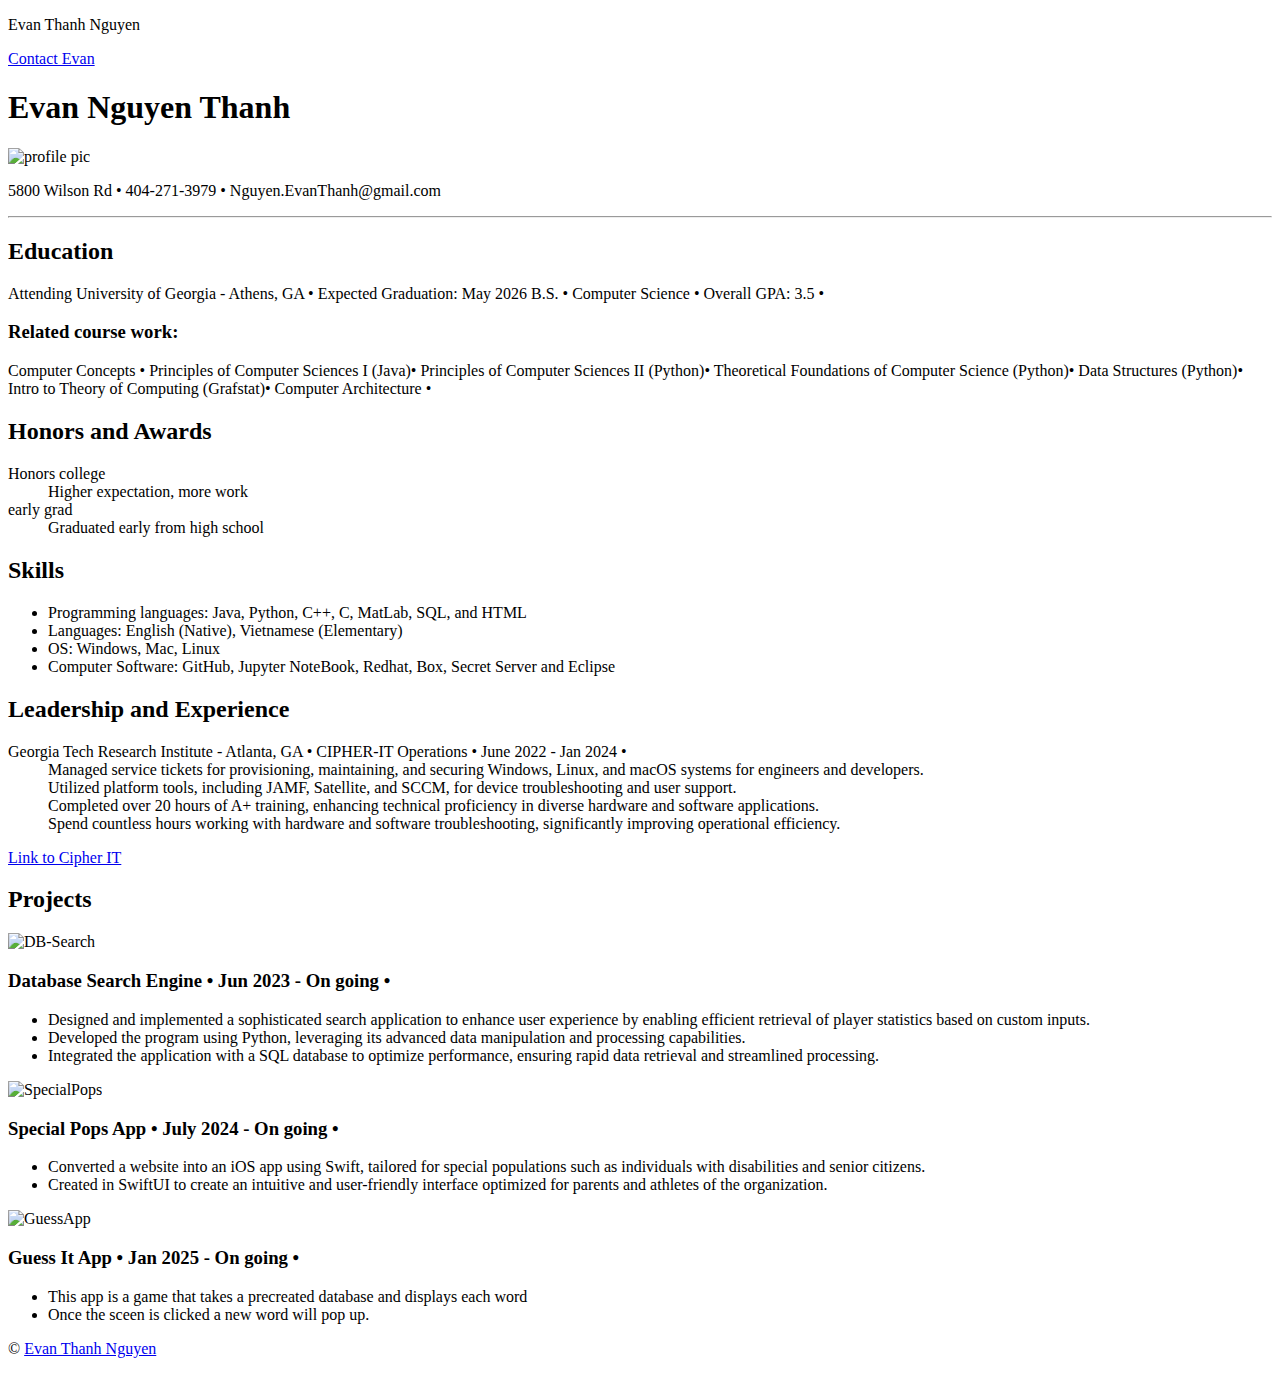
==== index.html @ 9b8197e3 "Add files via upload" ====
<!DOCTYPE html>
<html lang="em">
    <header> 
        <title> Evan Thanh Nguyen</title>
        <link rel="stylesheet"  href="Css/style.css">
    </header>
    <body>
<nav> 
    <p>Evan Thanh Nguyen</p>
    <a href="Contact.html">
    <p>Contact Evan</p>
    </a>
    
</nav>
<section class="splash">
<h1> Evan Nguyen Thanh </h1>

<img src="Images/profile.png" alt="profile pic" width="70" height="100"></img>

<p> 5800 Wilson Rd • 404-271-3979 • Nguyen.EvanThanh@gmail.com</p>

</section>
<hr> 

<section class="education"> 
    <h2> Education </h2>

    <p> Attending University of Georgia - Athens, GA • Expected Graduation: May 2026 B.S. • Computer Science • Overall GPA: 3.5 • 
    </p>
    <h3>Related course work:</h3>

    <p>Computer Concepts •
        Principles of Computer Sciences I (Java)•
        Principles of Computer Sciences II (Python)•
        Theoretical Foundations of Computer Science (Python)•
        Data Structures (Python)•
        Intro to Theory of Computing (Grafstat)•
        Computer Architecture •
        </p>
    <h2> Honors and Awards</h2> 
    <dl>
        <dt>Honors college</dt>
        <dd>Higher expectation, more work</dd>
        <dt>early grad</dt>
        <dd>Graduated early from high school</dd>
      </dl>
      


</section>
<section class="skills"> 
    <h2>Skills</h2>
    <ul>
        <li>Programming languages: Java, Python, C++, C, MatLab, SQL, and  HTML</li>
        <li>Languages: English (Native), Vietnamese (Elementary)</li>
        <li>OS: Windows, Mac, Linux</li>
        <li>Computer Software: GitHub, Jupyter NoteBook, Redhat, Box, Secret Server and Eclipse </li>
      </ul>




</section>

<section class="leadership">
    <h2> Leadership and Experience </h2>
    <dl>
        <dt>Georgia Tech Research Institute - Atlanta, GA • CIPHER-IT Operations • June 2022 - Jan 2024  •</dt>
        <dd>Managed service tickets for provisioning, maintaining, and securing Windows, Linux, and macOS systems for engineers and developers.</dd>
        <dd>Utilized platform tools, including JAMF, Satellite, and SCCM, for device troubleshooting and user support.</dd>
        <dd>Completed over 20 hours of A+ training, enhancing technical proficiency in diverse hardware and software applications.</dd>
        <dd>Spend countless hours working with hardware and software troubleshooting, significantly improving operational efficiency.</dd>
    </dl>
    <a href="https://www.gtri.gatech.edu/laboratories/cybersecurity-information-protection-and-hardware-evaluation-research" target="_blank">Link to Cipher IT</a>



</section>
<section> 
<div class="three-col">

<h2> Projects</h2>
<div class="card">
<div class= "Db">
    <img src="Images/search .jpeg" alt="DB-Search" width="70" height="100"></img>
<h3>Database Search Engine • Jun 2023 - On going • </h3>
<ul>
    <li> Designed and implemented a sophisticated search application to enhance user experience by enabling efficient retrieval of player statistics based on custom inputs.</li>
    <li>Developed the program using Python, leveraging its advanced data manipulation and processing capabilities.</li>
    <li>Integrated the application with a SQL database to optimize performance, ensuring rapid data retrieval and streamlined processing.</li>
</ul>
</div>
<div class=" Sp-app">
    <img src="Images/SPapp.png" alt="SpecialPops" width="70" height="100"></img>
<h3> Special Pops App • July 2024 - On going •  </h3>
<ul>
    <li>Converted a website into an iOS app using Swift, tailored for special populations such as individuals with disabilities and senior citizens.</li>
    <li>Created in SwiftUI to create an intuitive and user-friendly interface optimized for parents and athletes of the organization. </li>


</ul>
</div>

<div class="game">
<img src="Images/GuessApp.png" alt="GuessApp" width="70" height="100"></img>

<h3> Guess It App • Jan 2025 - On going •  </h3>
<ul>
    <li>This app is a game that takes a precreated database and displays each word</li>
    <li>Once the sceen is clicked a new word will pop up.</li>


</ul>
</div>
</div>
</div>
</section>
</body>
<footer> 
    <p>&#169; <a href="Contact.html">Evan Thanh Nguyen</a>
    <a href="https://www.linkedin.com/in/evannguyen0909/" target="_blank" rel="noopener noreferrer">
        <i class="fab fa-linkedin"></i>
    </a>
</p>
</footer> 


</html>
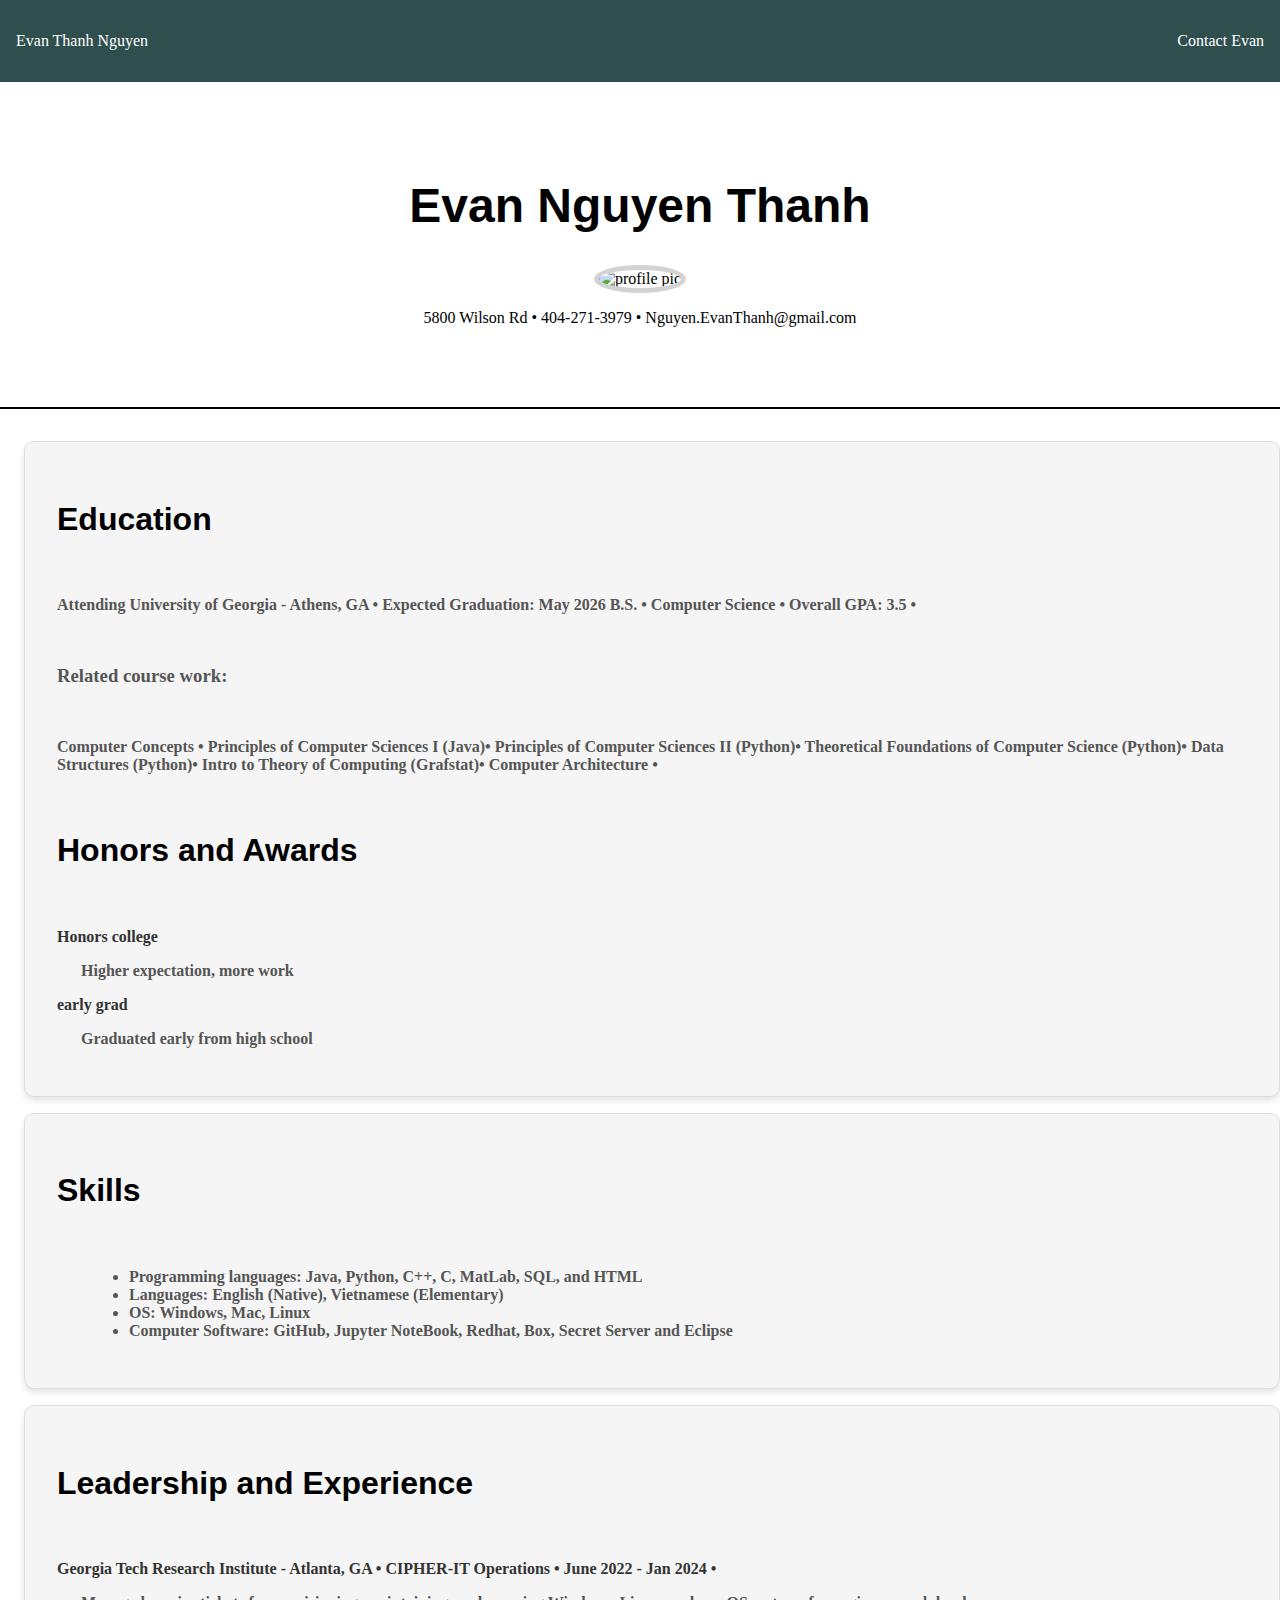
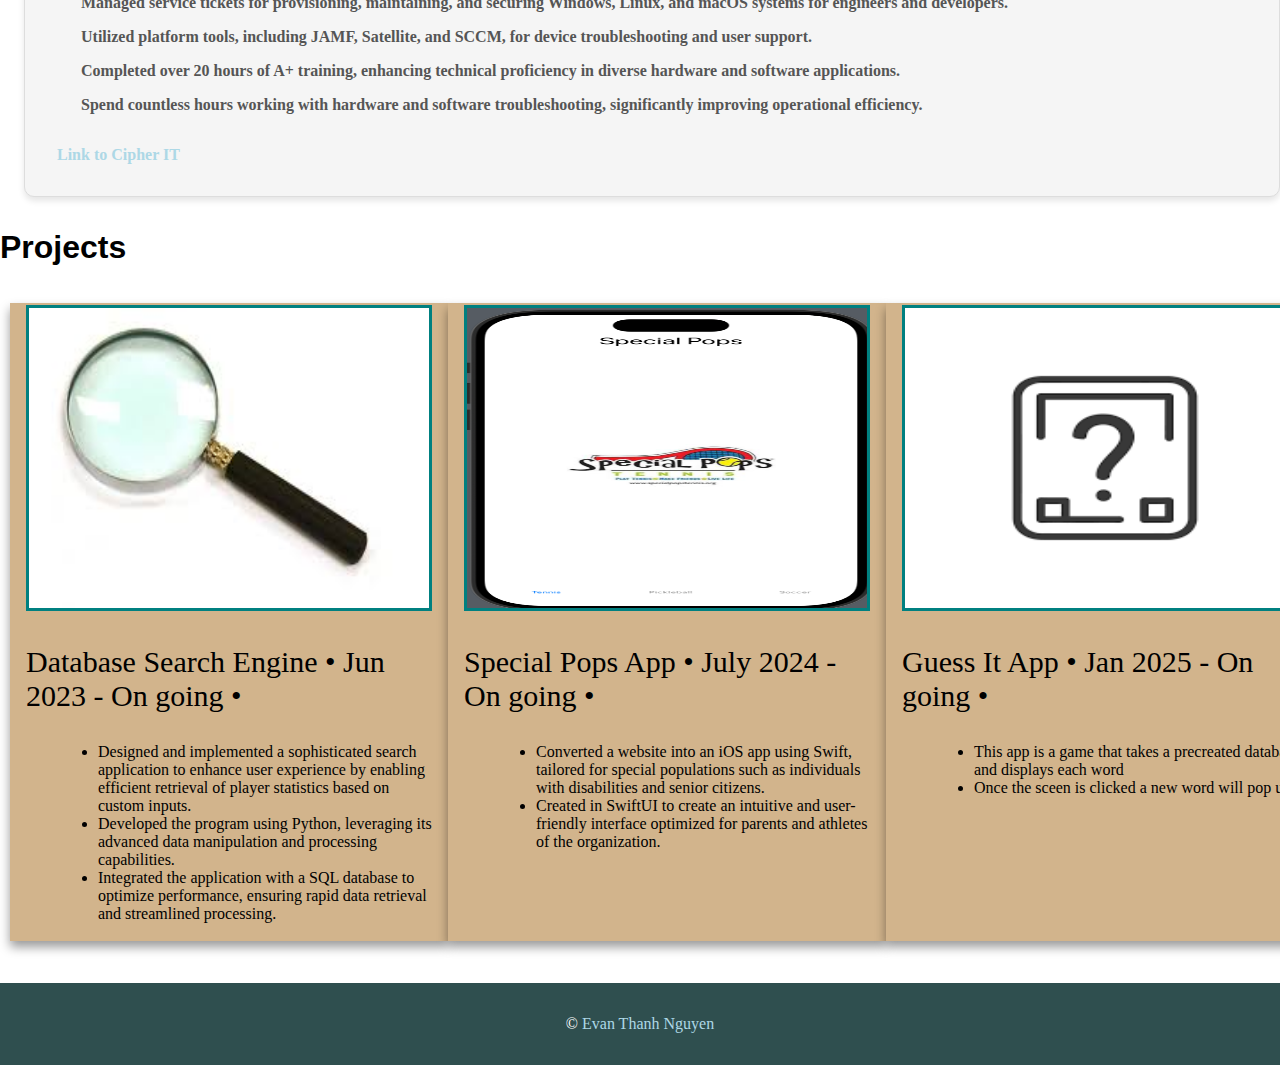
==== commit 00533489: "finished" ====
--- a/index.html
+++ b/index.html
@@ -77,11 +77,12 @@
 
 </section>
 <section> 
+    <h2> Projects</h2>
 <div class="three-col">
 
-<h2> Projects</h2>
-<div class="card">
-<div class= "Db">
+
+    <div class="card">
+
     <img src="Images/search .jpeg" alt="DB-Search" width="70" height="100"></img>
 <h3>Database Search Engine • Jun 2023 - On going • </h3>
 <ul>
@@ -90,7 +91,7 @@
     <li>Integrated the application with a SQL database to optimize performance, ensuring rapid data retrieval and streamlined processing.</li>
 </ul>
 </div>
-<div class=" Sp-app">
+<div class="card">
     <img src="Images/SPapp.png" alt="SpecialPops" width="70" height="100"></img>
 <h3> Special Pops App • July 2024 - On going •  </h3>
 <ul>
@@ -101,7 +102,7 @@
 </ul>
 </div>
 
-<div class="game">
+<div class="card">
 <img src="Images/GuessApp.png" alt="GuessApp" width="70" height="100"></img>
 
 <h3> Guess It App • Jan 2025 - On going •  </h3>
@@ -111,8 +112,7 @@
 
 
 </ul>
-</div>
-</div>
+
 </div>
 </section>
 </body>
--- a/Css/style.css
+++ b/Css/style.css
@@ -0,0 +1,211 @@
+/* Global styles */
+body {
+    margin: 0;
+    font-family: 'Times New Roman', Times, serif;
+}
+
+/* Navigation styles */
+nav {
+    display: flex;
+    justify-content: space-between;
+    background-color: darkslategray;
+    color: white;
+    padding: 1rem;
+}
+
+nav a {
+    color: white;
+    text-decoration: none;
+}
+
+/* Footer styles */
+footer {
+    display: flex;
+    justify-content: center;
+    background-color: darkslategray;
+    color: white;
+    padding: 1rem;
+}
+
+/* Splash page */
+.splash {
+    text-align: center;
+    background-color: white;
+    padding: 2rem;
+}
+
+.splash h1 {
+    font-family: 'Roboto', sans-serif;
+    font-size: 3rem;
+    color: black;
+}
+
+.splash img {
+    border: 5px solid lightgray;
+    border-radius: 50%;
+}
+
+/* Address and tag line paragraphs */
+address {
+    font-style: normal;
+    color: darkblue;
+    margin-bottom: 1rem;
+}
+
+.tagline {
+    font-size: 1.2rem;
+    color: grey;
+    margin-bottom: 1rem;
+}
+
+/* Horizontal rule */
+hr {
+    border: 1px solid black;
+    margin: 2rem 0;
+}
+
+/* Sections */
+section {
+    margin: 2rem 0;
+}
+
+section h2 {
+    font-family: 'Open Sans', sans-serif;
+    color: black;
+}
+
+.education, .leadership, .skills {
+    font-size: 1rem;
+    background-color: #f5f5f5;
+    border: 1px solid #ddd;
+    padding: 2rem;
+    border-radius: 10px;
+    margin: 2rem 0;
+    box-shadow: 0 4px 6px rgba(0, 0, 0, 0.1);
+    color: black;
+    
+}
+
+.education, .leadership, .skills, ul {
+    list-style-type: disc;
+    margin-left: 2rem;
+}
+
+.education, .leadership, .skills, dl {
+    display: grid;
+    grid-template-columns: auto 1fr;
+    gap: 1rem;
+}
+
+.education, .leadership, .skills, a {
+    color: lightblue;
+    text-decoration: none;
+}
+
+.education, .leadership, .skills, a:hover {
+    color: black;
+}
+
+/* Fonts */
+.education, .leadership, .skills, h1, h2 {
+    font-size: 2rem;
+}
+
+.education, .leadership, .skills, p {
+    font-size: 1rem;
+}
+.education, .leadership, .skills, dl {
+    display: flex;
+    flex-direction: column;
+    gap: 1rem;
+    margin: 1rem 0;
+}
+
+.education, .leadership, .skills, dt {
+    font-weight: bold;
+    color: #333;
+}
+
+.education, .leadership, .skills, dd {
+    margin-left: 1.5rem;
+    color: #555;
+}
+
+
+
+
+/* Project Cards */
+.three-col {
+    display: grid;
+    grid-template-columns: repeat(3, 1fr);
+    padding: 10px;
+    border: #635147;
+}
+
+.card {
+    box-shadow: 0 6px 10px 0 rgba(0, 0, 0, 0.4);
+    transition: 0.5s;
+    box-sizing: 10px;
+    background-color: tan;
+    border: black;
+    padding: 2px 16px;
+}
+
+.card img {
+    width: 400px;
+    height: 300px;
+    border: teal solid;
+}
+
+.card h3 {
+    font-family: "Markazi Text", serif;
+    font-weight: 500;
+    font-size: 30px;
+}
+.card:hover {
+    box-shadow: 0 8px 16px 0 rgb(0,0,0,0.8);
+}
+
+.Sp-app, .Db, .game {
+    background-color: #ffffff;
+    border: 1px solid #ccc;
+    box-shadow: 0 6px 10px rgba(0, 0, 0, 0.15);
+    padding: 1.5rem;
+    border-radius: 10px;
+    margin: 1rem 0;
+    transition: transform 0.3s ease, box-shadow 0.3s ease;
+}
+
+.Sp-app:hover, .Db:hover, .game:hover {
+    transform: translateY(-5px);
+    box-shadow: 0 10px 15px rgba(0, 0, 0, 0.2);
+}
+
+/* Contact Page */
+.one-col {
+    display: flex;
+    flex-direction: column;
+    align-items: center;
+    gap: 1rem;
+    padding: 2rem;
+}
+
+input, textarea, button {
+    width: 100%;
+    max-width: 500px;
+    padding: 0.5rem;
+    margin-bottom: 1rem;
+    border: 1px solid lavender;
+    border-radius: 4px;
+}
+
+button {
+    background-color: lightblue;
+    color: white;
+    border: none;
+    cursor: pointer;
+}
+
+button:hover {
+    background-color: blue;
+}
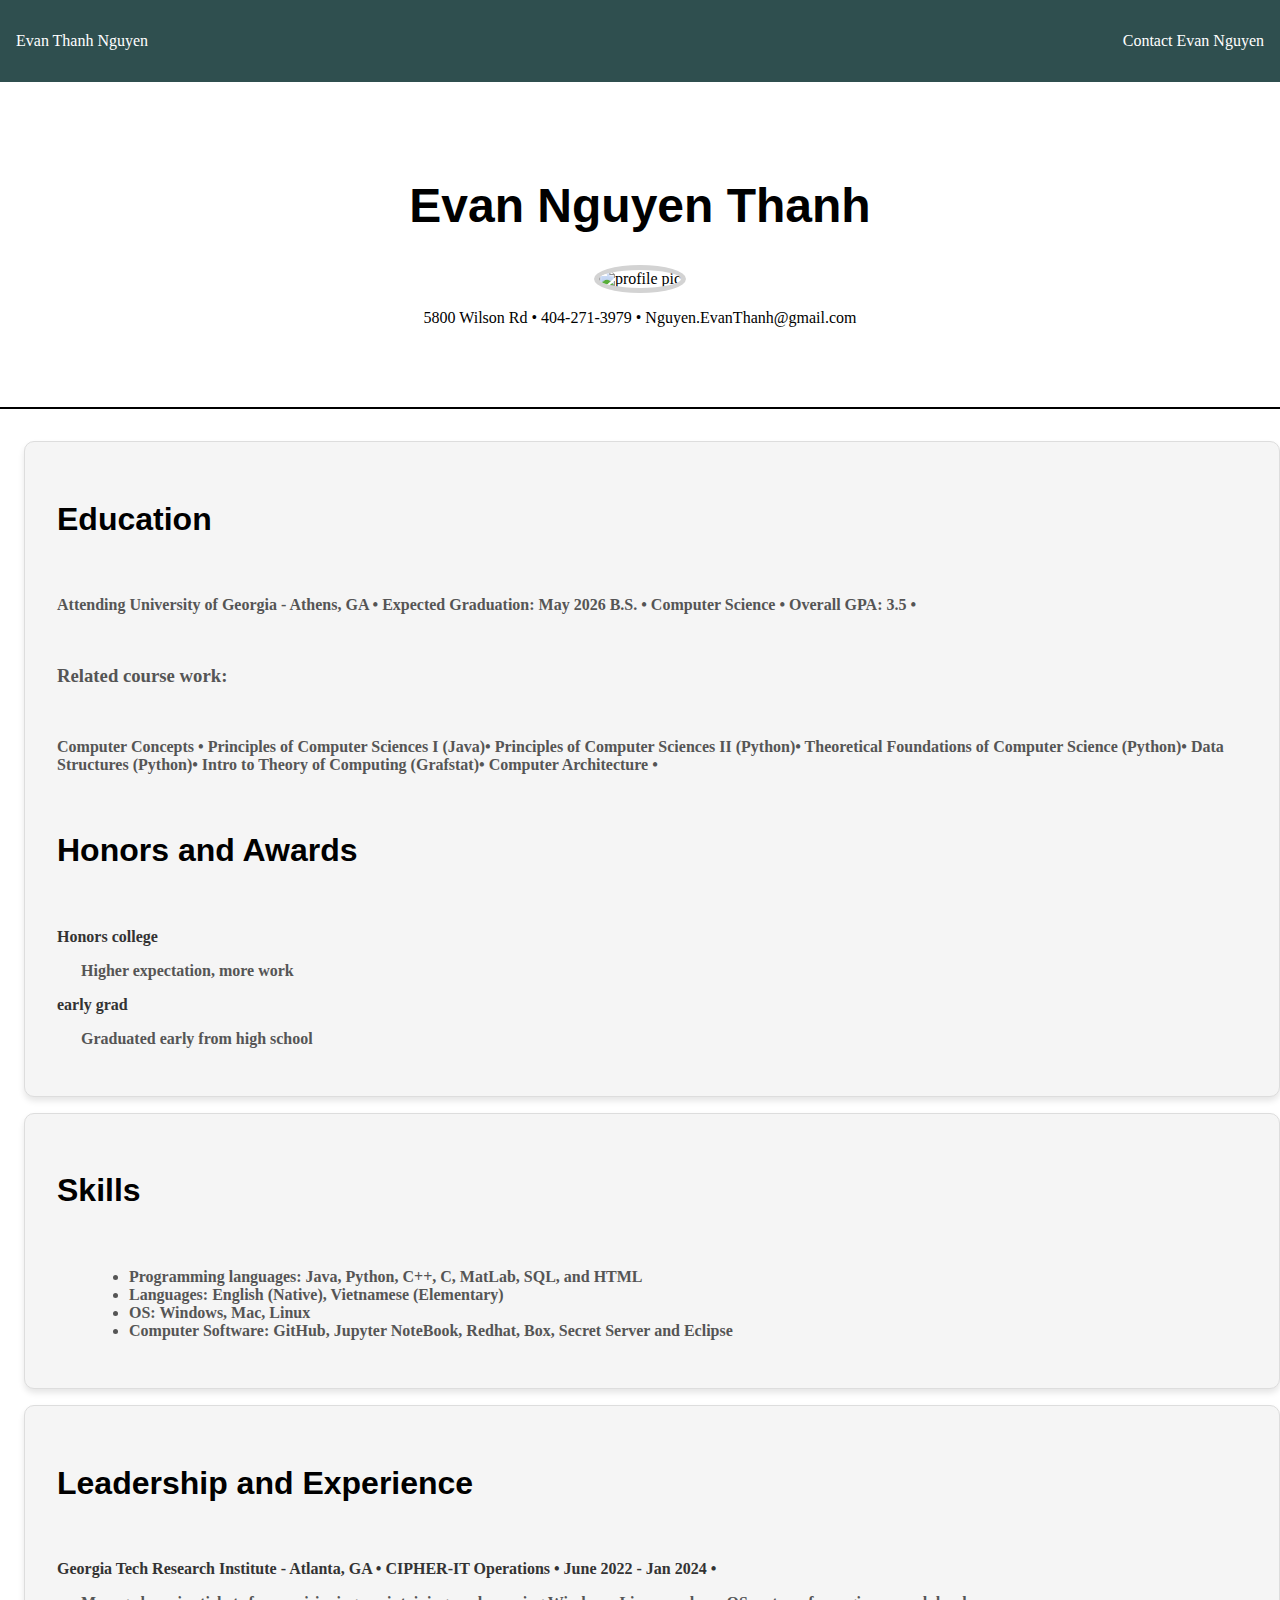
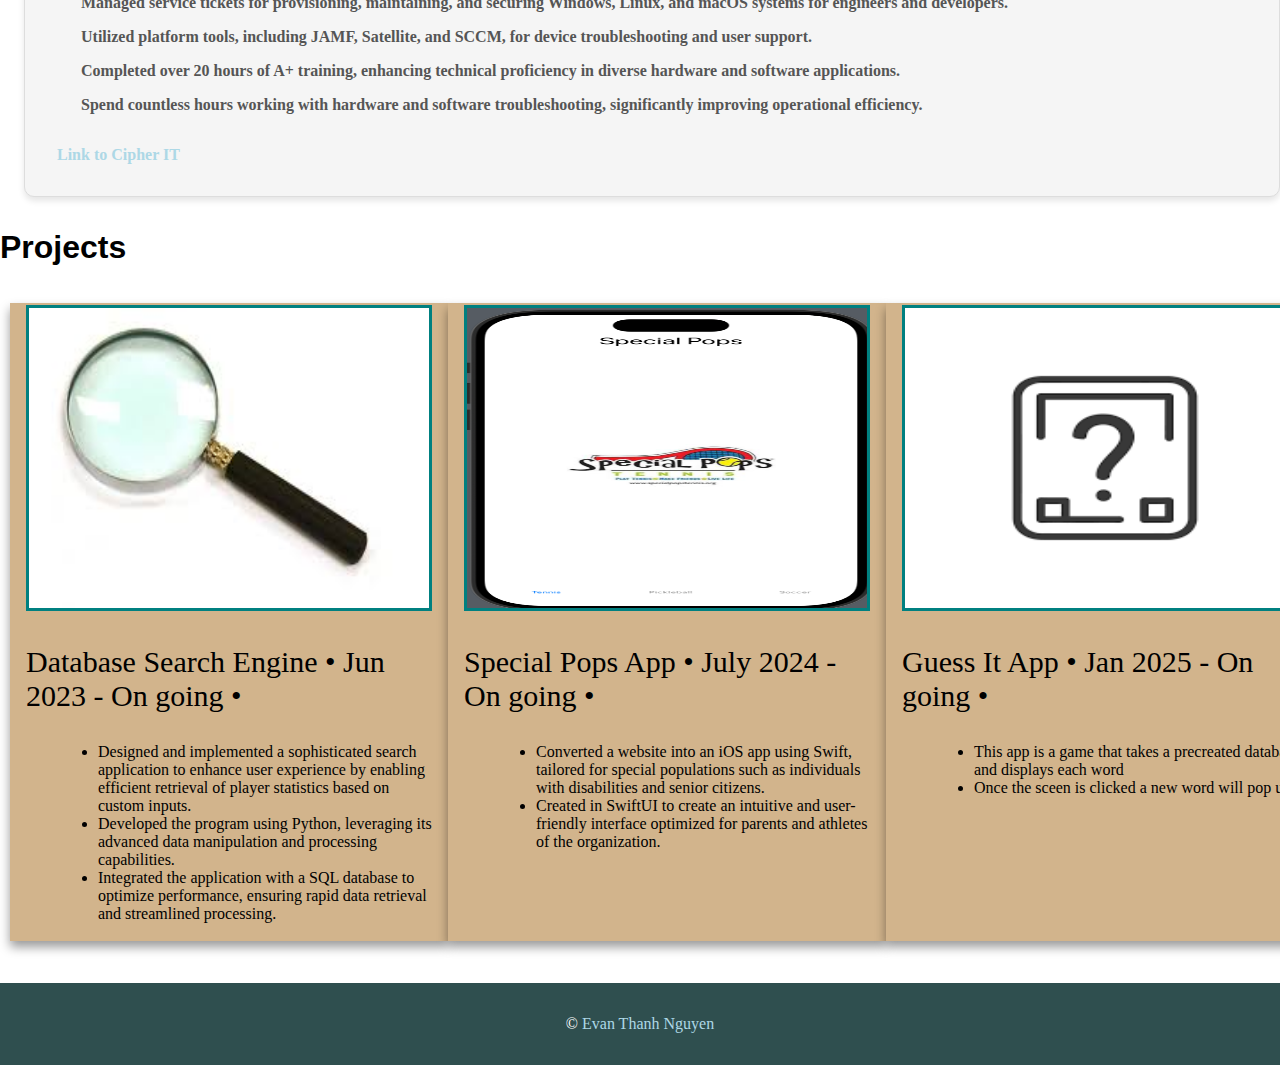
==== commit b42eb092: "update" ====
--- a/index.html
+++ b/index.html
@@ -8,7 +8,7 @@
 <nav> 
     <p>Evan Thanh Nguyen</p>
     <a href="Contact.html">
-    <p>Contact Evan</p>
+    <p>Contact Evan Nguyen</p>
     </a>
     
 </nav>
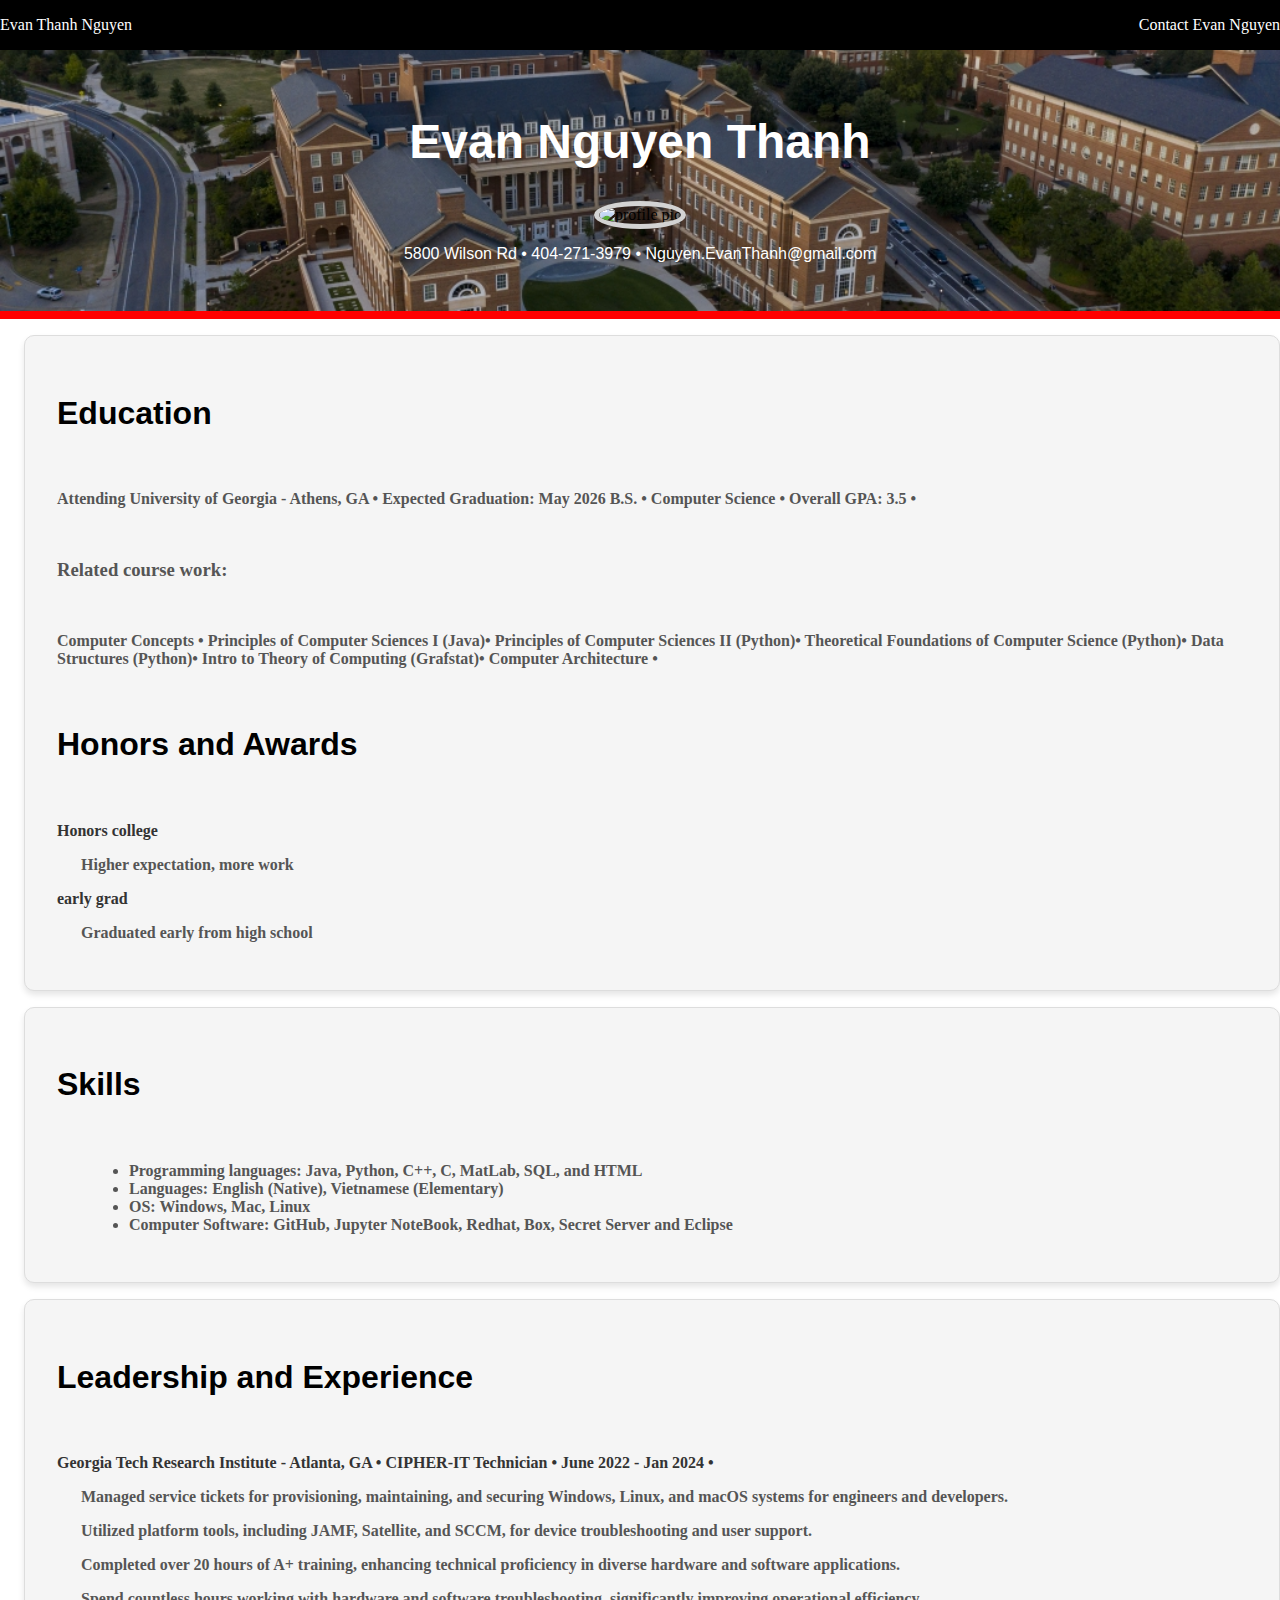
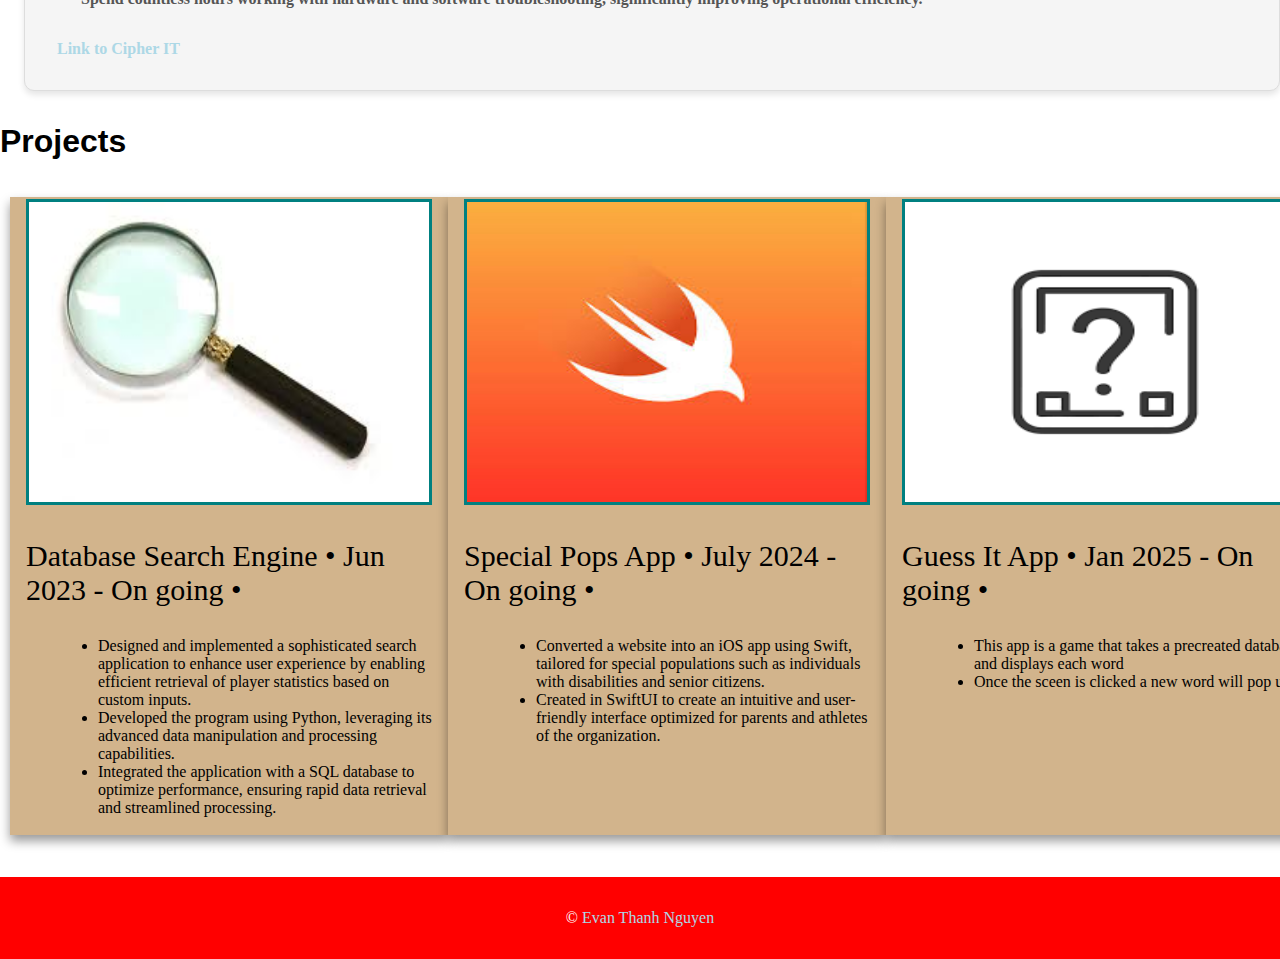
==== commit 3679a473: "update" ====
--- a/index.html
+++ b/index.html
@@ -15,7 +15,8 @@
 <section class="splash">
 <h1> Evan Nguyen Thanh </h1>
 
-<img src="Images/profile.png" alt="profile pic" width="70" height="100"></img>
+
+<img class="profile" src="Images/profile.png" alt="profile pic" width="70" height="100"></img>
 
 <p> 5800 Wilson Rd • 404-271-3979 • Nguyen.EvanThanh@gmail.com</p>
 
@@ -65,7 +66,7 @@
 <section class="leadership">
     <h2> Leadership and Experience </h2>
     <dl>
-        <dt>Georgia Tech Research Institute - Atlanta, GA • CIPHER-IT Operations • June 2022 - Jan 2024  •</dt>
+        <dt>Georgia Tech Research Institute - Atlanta, GA • CIPHER-IT Technician • June 2022 - Jan 2024  •</dt>
         <dd>Managed service tickets for provisioning, maintaining, and securing Windows, Linux, and macOS systems for engineers and developers.</dd>
         <dd>Utilized platform tools, including JAMF, Satellite, and SCCM, for device troubleshooting and user support.</dd>
         <dd>Completed over 20 hours of A+ training, enhancing technical proficiency in diverse hardware and software applications.</dd>
@@ -92,7 +93,7 @@
 </ul>
 </div>
 <div class="card">
-    <img src="Images/SPapp.png" alt="SpecialPops" width="70" height="100"></img>
+    <img src="Images/swift.jpeg" alt="SpecialPops" width="70" height="100"></img>
 <h3> Special Pops App • July 2024 - On going •  </h3>
 <ul>
     <li>Converted a website into an iOS app using Swift, tailored for special populations such as individuals with disabilities and senior citizens.</li>
--- a/Css/style.css
+++ b/Css/style.css
@@ -1,5 +1,6 @@
 /* Global styles */
 body {
+    background-color: white;
     margin: 0;
     font-family: 'Times New Roman', Times, serif;
 }
@@ -8,11 +9,21 @@
 nav {
     display: flex;
     justify-content: space-between;
-    background-color: darkslategray;
+    background-color: black;
     color: white;
     padding: 1rem;
-}
-
+    margin-bottom: 0;
+    padding-bottom: 0;
+    align-items: center;
+
+}
+nav, .splash {
+    margin: 0;
+    padding: 0;
+}
+nav a:hover{
+    color: red;
+}
 nav a {
     color: white;
     text-decoration: none;
@@ -22,7 +33,7 @@
 footer {
     display: flex;
     justify-content: center;
-    background-color: darkslategray;
+    background-color: red;
     color: white;
     padding: 1rem;
 }
@@ -32,17 +43,31 @@
     text-align: center;
     background-color: white;
     padding: 2rem;
+    margin-top: 0;
+    margin-bottom: 0;
+    margin-left: 0;
+    margin-right: 0;
+    position: relative;
+    width: flex;
+    height: 100%;
+    background-image: url("../Images/ugapic.jpg"); 
+    background-size: cover;
+    background-position: center;
+}
+
+.profile {
+    border: 5px solid lightgray;
+    border-radius: 50%;
 }
 
 .splash h1 {
     font-family: 'Roboto', sans-serif;
     font-size: 3rem;
-    color: black;
-}
-
-.splash img {
-    border: 5px solid lightgray;
-    border-radius: 50%;
+    color: white;
+}
+.splash p{
+    color: white;
+    font-family: 'Roboto', sans-serif;
 }
 
 /* Address and tag line paragraphs */
@@ -60,8 +85,9 @@
 
 /* Horizontal rule */
 hr {
-    border: 1px solid black;
-    margin: 2rem 0;
+    border: 4px solid red;
+    margin-top: 0;
+    padding-top: 0;
 }
 
 /* Sections */
@@ -75,6 +101,7 @@
 }
 
 .education, .leadership, .skills {
+    display: flex;
     font-size: 1rem;
     background-color: #f5f5f5;
     border: 1px solid #ddd;
@@ -136,7 +163,7 @@
 
 /* Project Cards */
 .three-col {
-    display: grid;
+    display: flex;
     grid-template-columns: repeat(3, 1fr);
     padding: 10px;
     border: #635147;
